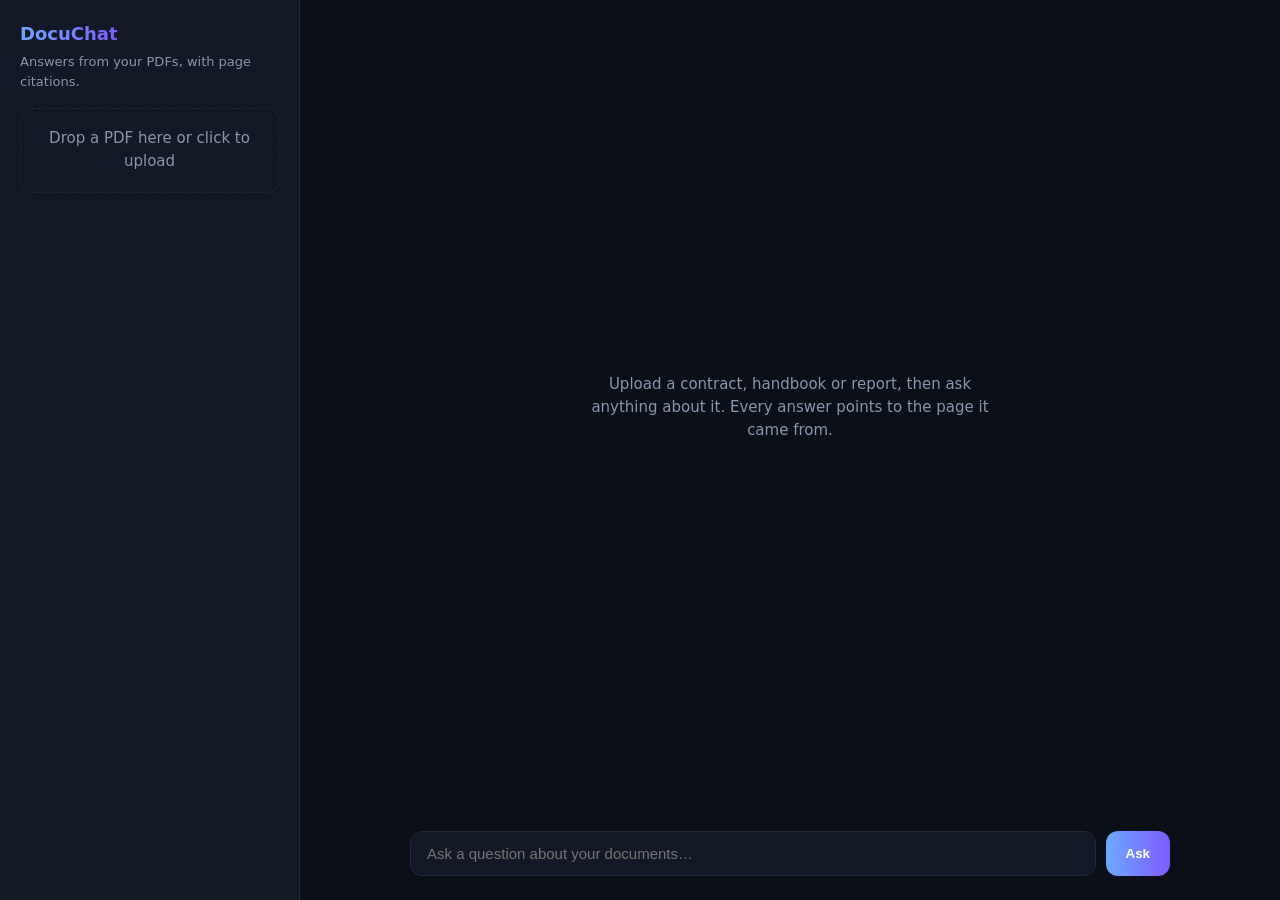
==== static/index.html @ 5e509be8 "Add static/index.html" ====
<!doctype html>
<html lang="en">
<head>
<meta charset="utf-8" />
<meta name="viewport" content="width=device-width, initial-scale=1" />
<title>DocuChat · Chat with your PDFs</title>
<style>
  :root { --bg:#0b0f17; --panel:#121826; --line:#1f2a3d; --text:#e6ebf5; --muted:#8a96ad; --accent:#6ea8fe; --accent2:#7c5cff; }
  * { box-sizing: border-box; }
  body { margin:0; font:15px/1.55 Inter, system-ui, -apple-system, Segoe UI, sans-serif; background:var(--bg); color:var(--text); }
  .app { display:grid; grid-template-columns: 300px 1fr; height:100vh; }
  aside { border-right:1px solid var(--line); padding:20px; background:var(--panel); display:flex; flex-direction:column; gap:16px; }
  h1 { font-size:18px; margin:0; } h1 span { background:linear-gradient(90deg,var(--accent),var(--accent2)); -webkit-background-clip:text; color:transparent; }
  .sub { color:var(--muted); font-size:13px; margin-top:4px; }
  .drop { border:1.5px dashed var(--line); border-radius:12px; padding:18px; text-align:center; color:var(--muted); cursor:pointer; transition:.15s; }
  .drop:hover, .drop.over { border-color:var(--accent); color:var(--text); }
  .docs { list-style:none; padding:0; margin:0; display:flex; flex-direction:column; gap:8px; overflow:auto; }
  .doc { background:#0e1420; border:1px solid var(--line); border-radius:10px; padding:10px 12px; font-size:13px; display:flex; justify-content:space-between; gap:8px; }
  .doc small { color:var(--muted); display:block; }
  .doc button { background:none; border:0; color:var(--muted); cursor:pointer; font-size:16px; }
  main { display:flex; flex-direction:column; height:100vh; }
  #log { flex:1; overflow:auto; padding:28px max(24px, calc(50% - 380px)); display:flex; flex-direction:column; gap:18px; }
  .msg { max-width:100%; white-space:pre-wrap; }
  .user { align-self:flex-end; background:var(--accent2); padding:10px 14px; border-radius:14px 14px 4px 14px; max-width:80%; }
  .bot { background:var(--panel); border:1px solid var(--line); padding:14px 16px; border-radius:14px 14px 14px 4px; }
  .sources { margin-top:10px; display:flex; flex-wrap:wrap; gap:6px; }
  .src { font-size:12px; color:var(--muted); border:1px solid var(--line); border-radius:999px; padding:3px 10px; cursor:help; }
  .empty { margin:auto; text-align:center; color:var(--muted); max-width:420px; }
  form { display:flex; gap:10px; padding:16px max(24px, calc(50% - 380px)) 24px; }
  input[type=text] { flex:1; background:var(--panel); border:1px solid var(--line); color:var(--text); border-radius:12px; padding:13px 16px; font-size:15px; outline:none; }
  input[type=text]:focus { border-color:var(--accent); }
  form button { background:linear-gradient(90deg,var(--accent),var(--accent2)); border:0; color:white; font-weight:600; border-radius:12px; padding:0 20px; cursor:pointer; }
  form button:disabled { opacity:.5; cursor:default; }
  @media (max-width: 760px) { .app { grid-template-columns:1fr; } aside { border-right:0; border-bottom:1px solid var(--line); } main { height:auto; min-height:70vh; } }
</style>
</head>
<body>
<div class="app">
  <aside>
    <div><h1><span>DocuChat</span></h1><div class="sub">Answers from your PDFs, with page citations.</div></div>
    <label class="drop" id="drop">Drop a PDF here or click to upload<input type="file" id="file" accept="application/pdf" hidden /></label>
    <ul class="docs" id="docs"></ul>
  </aside>
  <main>
    <div id="log"><div class="empty" id="empty">Upload a contract, handbook or report, then ask anything about it. Every answer points to the page it came from.</div></div>
    <form id="ask"><input type="text" id="q" placeholder="Ask a question about your documents…" autocomplete="off" /><button id="send">Ask</button></form>
  </main>
</div>
<script>
const $ = (id) => document.getElementById(id);
const log = $("log");

async function refreshDocs() {
  const docs = await (await fetch("/api/documents")).json();
  $("docs").innerHTML = docs.map(d => `<li class="doc"><div>${escapeHtml(d.filename)}<small>${d.pages} pages · ${d.chunks} chunks</small></div><button title="Remove" data-id="${d.id}">×</button></li>`).join("");
}
$("docs").addEventListener("click", async (e) => {
  if (e.target.dataset.id) { await fetch(`/api/documents/${e.target.dataset.id}`, { method: "DELETE" }); refreshDocs(); }
});

async function upload(file) {
  const drop = $("drop"); drop.textContent = `Indexing ${file.name}…`;
  const fd = new FormData(); fd.append("file", file);
  const res = await fetch("/api/documents", { method: "POST", body: fd });
  const body = await res.json();
  drop.innerHTML = res.ok ? "Drop another PDF or click to upload" : `⚠ ${escapeHtml(body.detail)}`;
  drop.appendChild($("file"));
  refreshDocs();
}
$("file").addEventListener("change", (e) => e.target.files[0] && upload(e.target.files[0]));
["dragover","dragleave","drop"].forEach(ev => $("drop").addEventListener(ev, (e) => {
  e.preventDefault(); $("drop").classList.toggle("over", ev === "dragover");
  if (ev === "drop" && e.dataTransfer.files[0]) upload(e.dataTransfer.files[0]);
}));

function bubble(cls, text = "") {
  $("empty")?.remove();
  const el = document.createElement("div"); el.className = `msg ${cls}`; el.textContent = text;
  log.appendChild(el); log.scrollTop = log.scrollHeight; return el;
}
function escapeHtml(s) { return String(s).replace(/[&<>"']/g, c => ({"&":"&amp;","<":"&lt;",">":"&gt;",'"':"&quot;","'":"&#39;"}[c])); }

$("ask").addEventListener("submit", async (e) => {
  e.preventDefault();
  const question = $("q").value.trim(); if (!question) return;
  $("q").value = ""; $("send").disabled = true;
  bubble("user", question);
  const bot = bubble("bot"); const text = document.createElement("div"); bot.appendChild(text);
  const res = await fetch("/api/chat", { method: "POST", headers: { "Content-Type": "application/json" }, body: JSON.stringify({ question }) });
  const reader = res.body.getReader(); const dec = new TextDecoder(); let buf = ""; let sources = [];
  while (true) {
    const { value, done } = await reader.read(); if (done) break;
    buf += dec.decode(value, { stream: true });
    let i; while ((i = buf.indexOf("\n")) >= 0) {
      const line = buf.slice(0, i); buf = buf.slice(i + 1); if (!line) continue;
      const ev = JSON.parse(line);
      if (ev.type === "sources") sources = ev.sources;
      if (ev.type === "token") text.textContent += ev.text;
      if (ev.type === "error") text.textContent += `\n⚠ ${ev.message}`;
      log.scrollTop = log.scrollHeight;
    }
  }
  if (sources.length) {
    const s = document.createElement("div"); s.className = "sources";
    s.innerHTML = sources.map(c => `<span class="src" title="${escapeHtml(c.snippet)}">[${c.n}] ${escapeHtml(c.filename)} · p.${c.page}</span>`).join("");
    bot.appendChild(s);
  }
  $("send").disabled = false; $("q").focus();
});
refreshDocs();
</script>
</body>
</html>
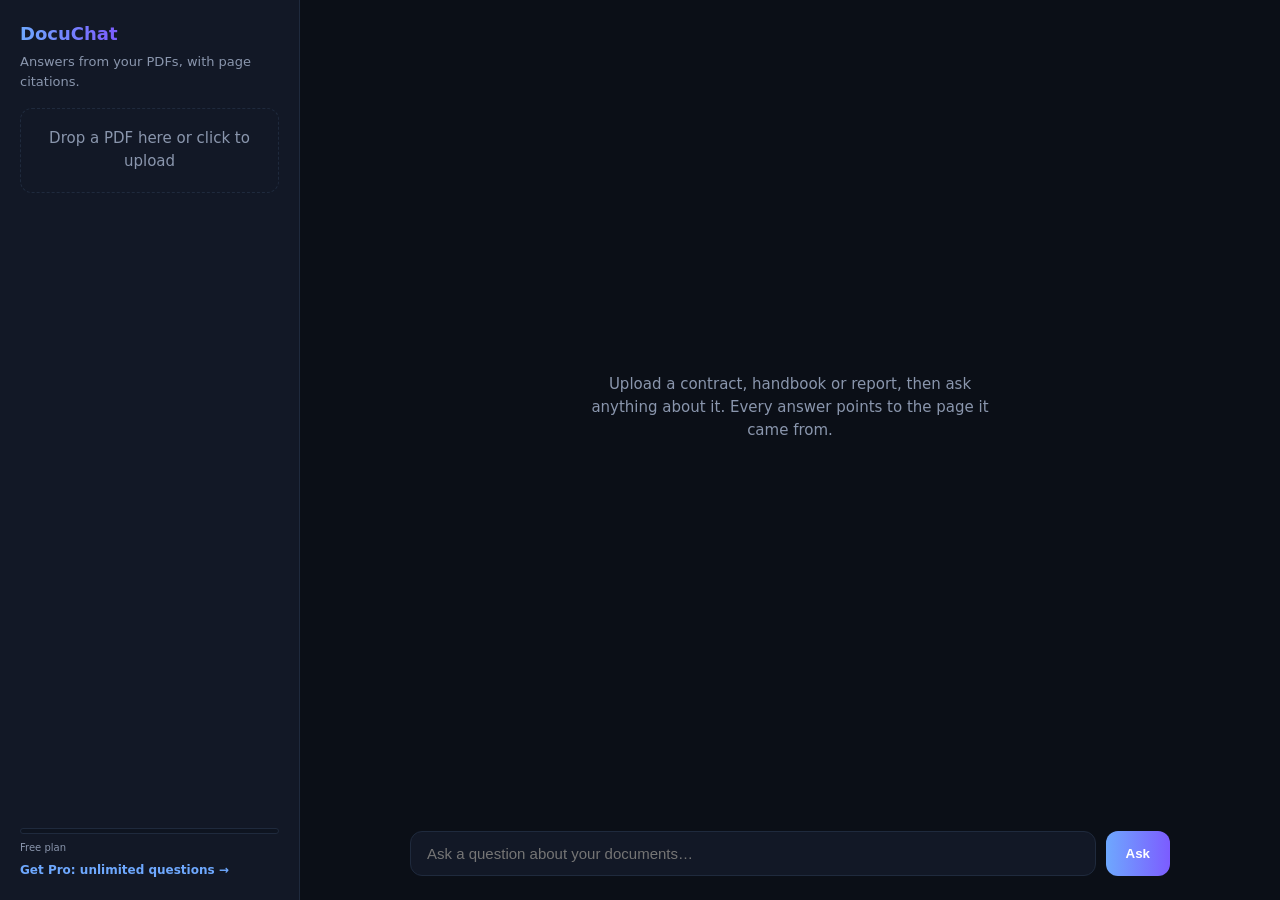
==== commit 29e8cfbe: "Gemini provider, per-visitor workspaces, free-tier limits, Render deploy" ====
--- a/static/index.html
+++ b/static/index.html
@@ -25,6 +25,10 @@
   .bot { background:var(--panel); border:1px solid var(--line); padding:14px 16px; border-radius:14px 14px 14px 4px; }
   .sources { margin-top:10px; display:flex; flex-wrap:wrap; gap:6px; }
   .src { font-size:12px; color:var(--muted); border:1px solid var(--line); border-radius:999px; padding:3px 10px; cursor:help; }
+  .plan { margin-top:auto; display:flex; flex-direction:column; gap:6px; font-size:12px; color:var(--muted); }
+  .meter { height:6px; background:#0e1420; border:1px solid var(--line); border-radius:99px; overflow:hidden; }
+  #bar { height:100%; width:0; background:linear-gradient(90deg,var(--accent),var(--accent2)); transition:width .3s; }
+  .pro { color:var(--accent); text-decoration:none; font-weight:600; }
   .empty { margin:auto; text-align:center; color:var(--muted); max-width:420px; }
   form { display:flex; gap:10px; padding:16px max(24px, calc(50% - 380px)) 24px; }
   input[type=text] { flex:1; background:var(--panel); border:1px solid var(--line); color:var(--text); border-radius:12px; padding:13px 16px; font-size:15px; outline:none; }
@@ -40,6 +44,11 @@
     <div><h1><span>DocuChat</span></h1><div class="sub">Answers from your PDFs, with page citations.</div></div>
     <label class="drop" id="drop">Drop a PDF here or click to upload<input type="file" id="file" accept="application/pdf" hidden /></label>
     <ul class="docs" id="docs"></ul>
+    <div class="plan" id="plan">
+      <div class="meter"><div id="bar"></div></div>
+      <small id="usage">Free plan</small>
+      <a class="pro" href="mailto:babypython505@gmail.com?subject=DocuChat%20Pro%20waitlist">Get Pro: unlimited questions →</a>
+    </div>
   </aside>
   <main>
     <div id="log"><div class="empty" id="empty">Upload a contract, handbook or report, then ask anything about it. Every answer points to the page it came from.</div></div>
@@ -50,6 +59,11 @@
 const $ = (id) => document.getElementById(id);
 const log = $("log");
 
+async function refreshUsage(u) {
+  u = u || await (await fetch("/api/usage")).json();
+  $("bar").style.width = `${Math.min(100, 100 * u.questions_used / u.questions_limit)}%`;
+  $("usage").textContent = `Free plan · ${u.questions_used}/${u.questions_limit} questions today · ${u.docs_used}/${u.docs_limit} PDFs`;
+}
 async function refreshDocs() {
   const docs = await (await fetch("/api/documents")).json();
   $("docs").innerHTML = docs.map(d => `<li class="doc"><div>${escapeHtml(d.filename)}<small>${d.pages} pages · ${d.chunks} chunks</small></div><button title="Remove" data-id="${d.id}">×</button></li>`).join("");
@@ -65,7 +79,7 @@
   const body = await res.json();
   drop.innerHTML = res.ok ? "Drop another PDF or click to upload" : `⚠ ${escapeHtml(body.detail)}`;
   drop.appendChild($("file"));
-  refreshDocs();
+  refreshDocs(); refreshUsage();
 }
 $("file").addEventListener("change", (e) => e.target.files[0] && upload(e.target.files[0]));
 ["dragover","dragleave","drop"].forEach(ev => $("drop").addEventListener(ev, (e) => {
@@ -87,6 +101,10 @@
   bubble("user", question);
   const bot = bubble("bot"); const text = document.createElement("div"); bot.appendChild(text);
   const res = await fetch("/api/chat", { method: "POST", headers: { "Content-Type": "application/json" }, body: JSON.stringify({ question }) });
+  if (!res.ok) {
+    const err = await res.json().catch(() => ({ detail: "Something went wrong." }));
+    text.textContent = `⚠ ${err.detail}`; $("send").disabled = false; return;
+  }
   const reader = res.body.getReader(); const dec = new TextDecoder(); let buf = ""; let sources = [];
   while (true) {
     const { value, done } = await reader.read(); if (done) break;
@@ -97,6 +115,7 @@
       if (ev.type === "sources") sources = ev.sources;
       if (ev.type === "token") text.textContent += ev.text;
       if (ev.type === "error") text.textContent += `\n⚠ ${ev.message}`;
+      if (ev.type === "done" && ev.usage) refreshUsage(ev.usage);
       log.scrollTop = log.scrollHeight;
     }
   }
@@ -107,7 +126,7 @@
   }
   $("send").disabled = false; $("q").focus();
 });
-refreshDocs();
+refreshDocs(); refreshUsage();
 </script>
 </body>
 </html>
